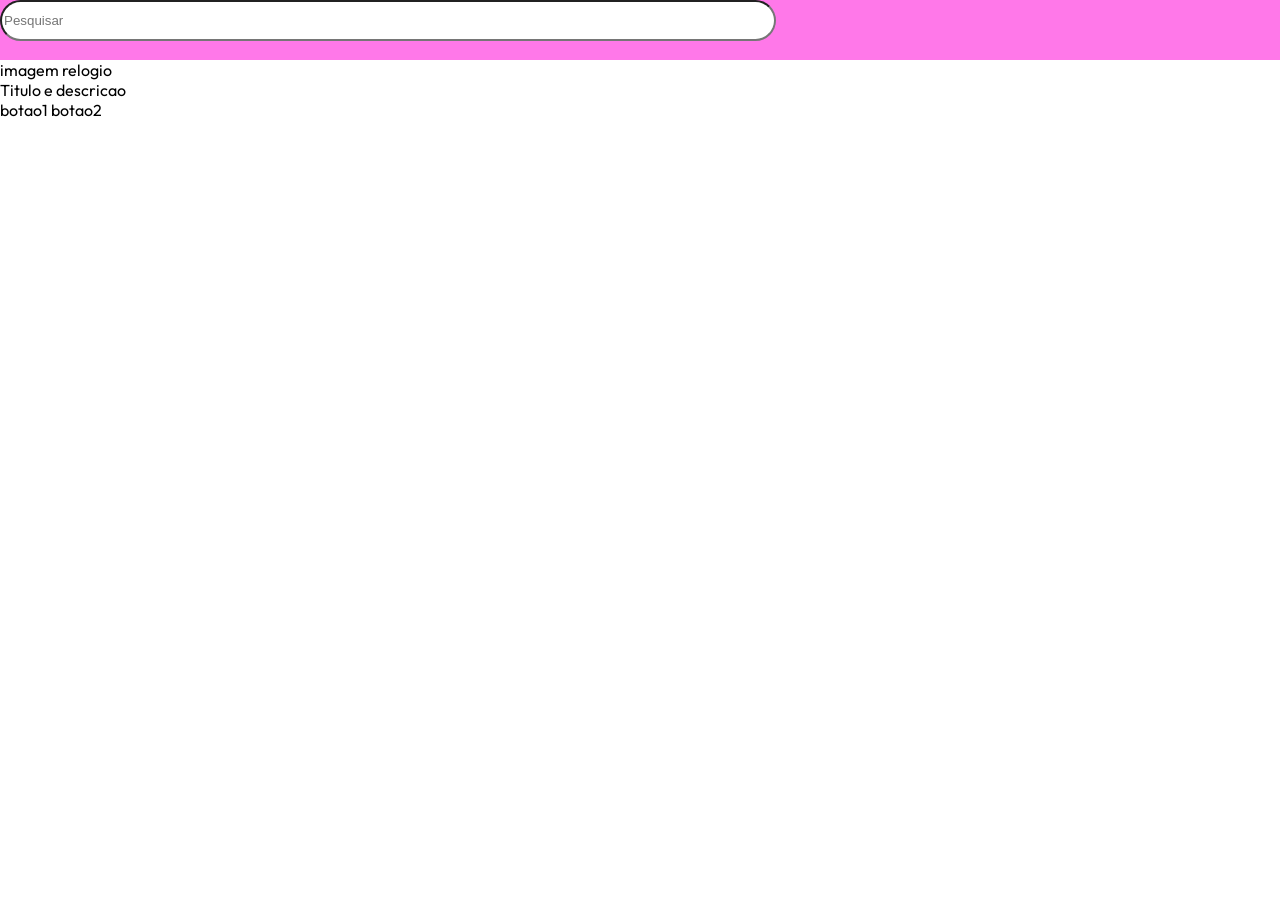
==== Ex003/index.html @ 585a52e0 "Commit Ex002 e Ex003 (incompleto)" ====
<!DOCTYPE html>
<html lang="en">

<head>
    <meta charset="UTF-8">
    <meta name="viewport" content="width=device-width, initial-scale=1.0">
    <title>Atividade 003</title>
    <link href="https://fonts.googleapis.com/css2?family=Outfit:wght@100..900&display=swap" rel="stylesheet">
    <link rel="stylesheet" href="style.css">

    <!-- Exercício 3 — Card de Produto (Loja Virtual)
Crie o card de um único produto (como se fosse de um e-commerce), contendo:

Imagem do produto;
Nome, preço e uma pequena descrição;
Dois botões: "Adicionar ao carrinho" e "Comprar agora".
Estilização (use Flexbox):

Organize o conteúdo do card com display: flex (você escolhe se em coluna ou linha).
Os dois botões devem ficar lado a lado, com espaçamento entre eles, usando Flexbox.
Um botão deve ter destaque visual maior que o outro (cor mais forte, por exemplo).
Adicione efeito de hover nos botões. -->
</head>

<body>
    <main>
        <header>
            <div class="bg-barra-pesquisa">
                <input type="text" class="barra-pesquisa" placeholder="Pesquisar"></input>
            </div>
        </header>

        <div>imagem relogio</div>

        <div>Titulo e descricao</div>

        <div>
            botao1 botao2
        </div>

    </main>
</body>

</html>
---- Ex003/style.css ----
:root{

}

body{
    font-family: "Outfit", sans-serif;
    margin: 0;
}

/*HEADER*/
.bg-barra-pesquisa{
    min-height: 60px;
    background-color: rgb(255, 120, 233);
}

.barra-pesquisa{
    display: flex;
    justify-content: center;
    align-items: center;
    min-height: 35px;
    width: 60%;
    background-color: white;
    border-radius: 25px;
    color:;
    
}
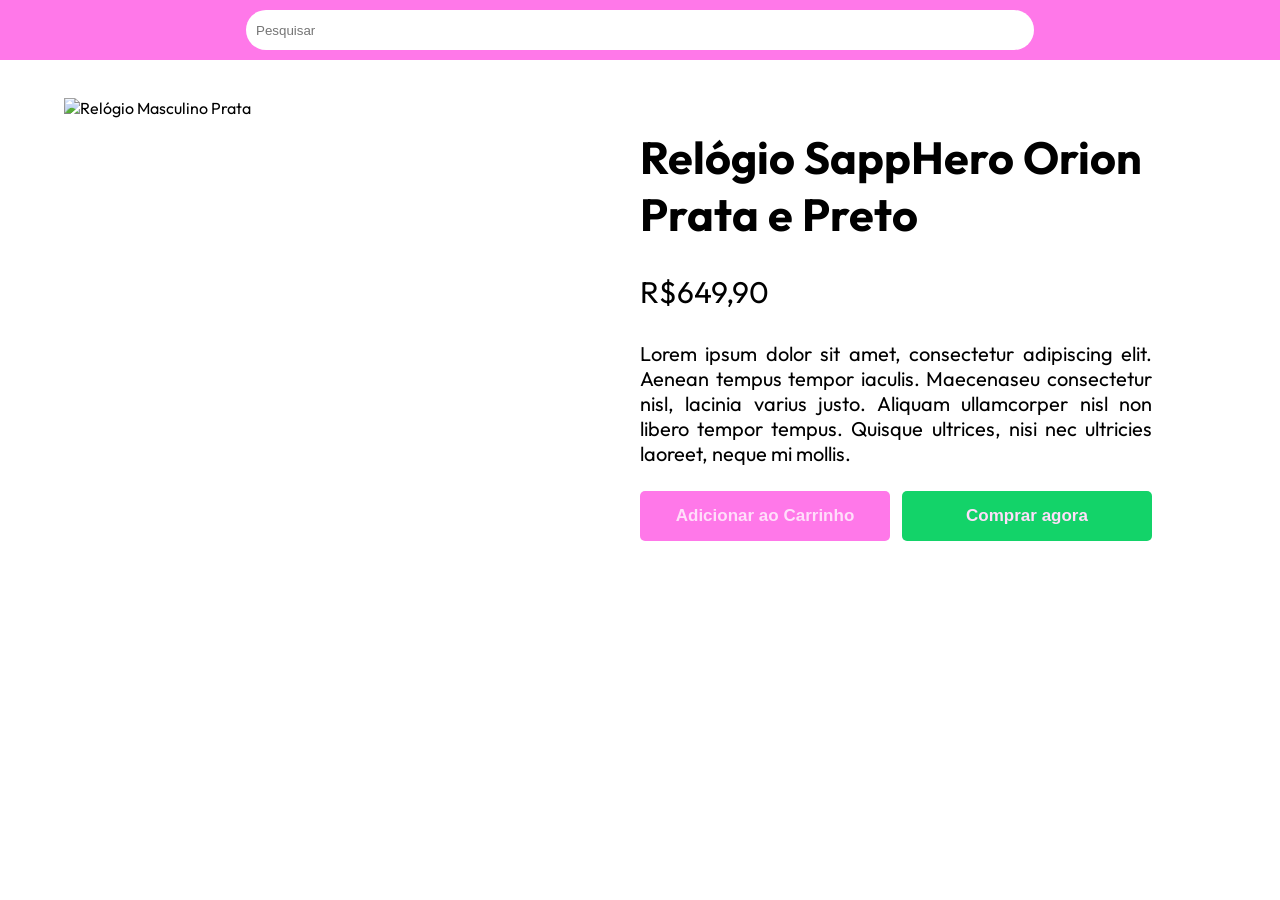
==== commit bca9913a: "Ex003 e Ex004" ====
--- a/Ex003/index.html
+++ b/Ex003/index.html
@@ -30,13 +30,30 @@
             </div>
         </header>
 
-        <div>imagem relogio</div>
+        <div class="produto-container">
 
-        <div>Titulo e descricao</div>
+            <div class="imagem-relogio">
+                <img src="https://www.sejaorion.com/cdn/shop/files/Relogio_Masculino_Octagonal_Orion12.jpg?v=1729284633&width=1445"
+                    alt="Relógio Masculino Prata">
+            </div>
 
-        <div>
-            botao1 botao2
+            <div class="interation-container">
+                <div>
+                    <h1>Relógio SappHero Orion Prata e Preto</h1>
+
+                    <p class="preco">R$649,90</p>
+
+                    <p>Lorem ipsum dolor sit amet, consectetur adipiscing elit. Aenean tempus tempor iaculis. Maecenaseu consectetur nisl, lacinia varius justo. Aliquam ullamcorper nisl non libero tempor tempus. Quisque ultrices, nisi nec ultricies laoreet, neque mi mollis.</p>
+
+                </div>
+
+                <div class="buttons">
+                    <button class="addToCart">Adicionar ao Carrinho</button>
+                    <button class="buyNow">Comprar agora</button>
+                </div>
+            </div>
         </div>
+
 
     </main>
 </body>
--- a/Ex003/style.css
+++ b/Ex003/style.css
@@ -1,26 +1,114 @@
-:root{
+body {
+    font-family: "Outfit", sans-serif;
+    margin: 0;
+    width: 100vw;
+    overflow-x: hidden;
+}
+
+/*HEADER*/
+.bg-barra-pesquisa {
+    min-height: 60px;
+    background-color: rgb(255, 120, 233);
+    display: flex;
+    justify-content: center;
 
 }
 
-body{
-    font-family: "Outfit", sans-serif;
-    margin: 0;
-}
-
-/*HEADER*/
-.bg-barra-pesquisa{
-    min-height: 60px;
-    background-color: rgb(255, 120, 233);
-}
-
-.barra-pesquisa{
-    display: flex;
-    justify-content: center;
-    align-items: center;
+.barra-pesquisa {
+    justify-content: space-around;
     min-height: 35px;
     width: 60%;
     background-color: white;
     border-radius: 25px;
-    color:;
-    
+    color: rgb(117, 117, 117);
+    margin: 10px;
+    border: none;
+    padding: 0 10px;
+
+    &:focus {
+        outline: none;
+    }
+
 }
+
+
+/*PRODUTO-CONTAINER*/
+.produto-container {
+    display: flex;
+    align-items: flex-start;
+    margin: 3% 10% 10% 5%;
+    width: 100%;
+
+}
+
+/*IMAGEM DO RELOGIO*/
+
+.imagem-relogio {
+    display: block;
+    width: 45%;
+    height: auto;
+}
+
+img {
+    width: 40vw;
+}
+
+/*INTERATION CONTAINER - Texto*/
+
+.interation-container {
+    width: 40%;
+}
+
+.preco{
+    font-size: 30px;
+
+}
+
+h1 {
+    font-size: 45px;
+}
+
+p {
+    font-size: 20px;
+    text-align: justify;
+}
+
+/*INTERATION CONTAINER - Botões*/
+
+.buttons {
+    width: 100%;
+    display: flex;
+    justify-content: space-between;
+    margin: 5% 0% 0% 0%;
+}
+
+button {
+    height: 50px;
+    width: 250px;
+    border-radius: 5px;
+    border: none;
+    font-weight: bold;
+    font-size: 17px;
+    cursor: pointer;
+
+}
+
+.addToCart {
+    background-color: rgb(255, 120, 233);
+    color: rgb(255, 222, 250);
+
+    &:hover {
+        background-color: rgb(255, 222, 250);
+        color: rgb(255, 120, 233);
+    }
+}
+
+.buyNow {
+    background-color: rgb(19, 211, 105);
+    color: rgb(255, 222, 250);
+
+    &:hover {
+        background-color: rgb(225, 255, 222);
+        color: rgb(19, 211, 105);
+    }
+}
